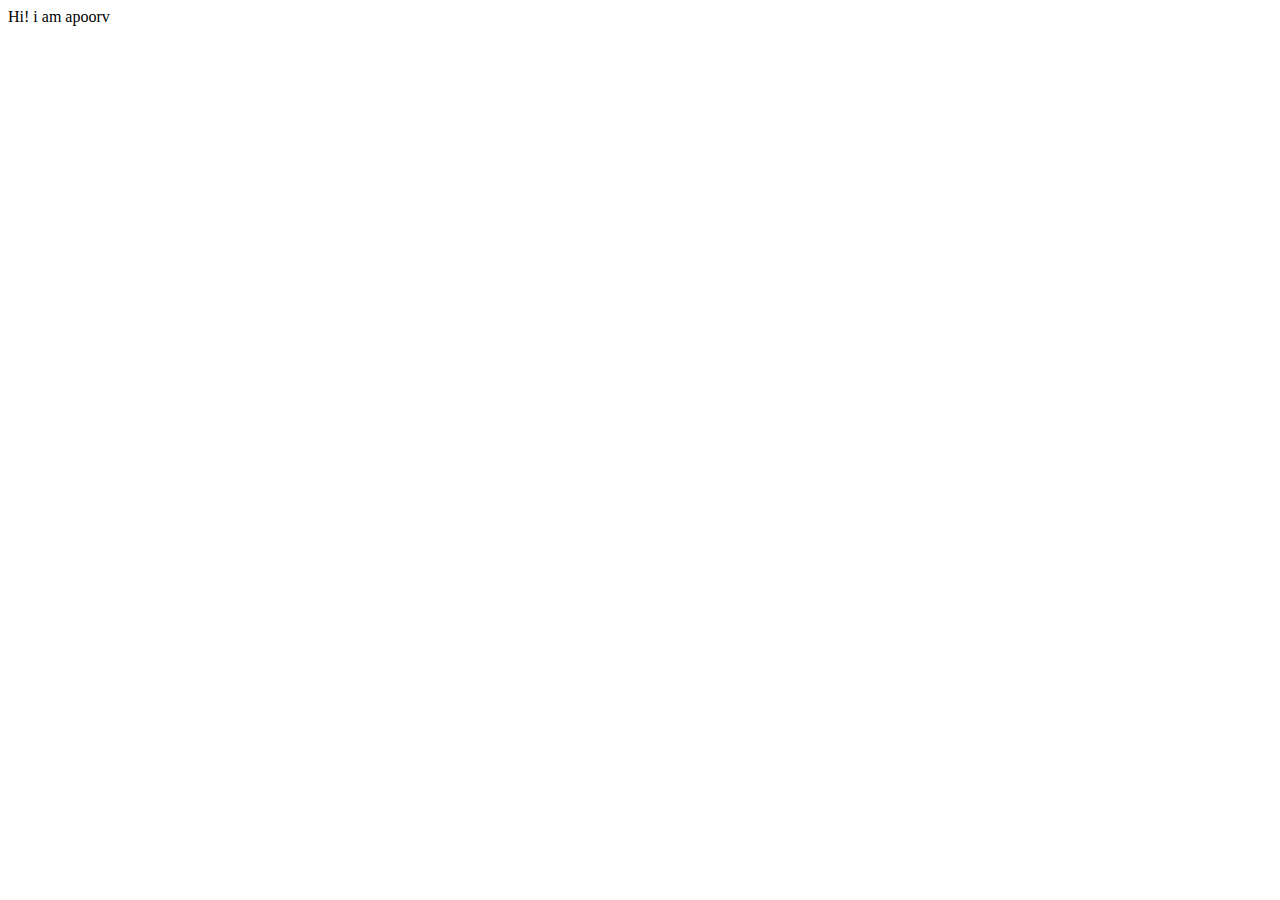
==== index.html @ f0c6bdab "initial commit" ====
<!DOCTYPE html>
<html lang="en">
<head>
    <meta charset="UTF-8">
    <meta http-equiv="X-UA-Compatible" content="IE=edge">
    <meta name="viewport" content="width=device-width, initial-scale=1.0">
    <title>Apoorv-Portfolio</title>
</head>
<body>
    Hi! i am apoorv
</body>
</html>
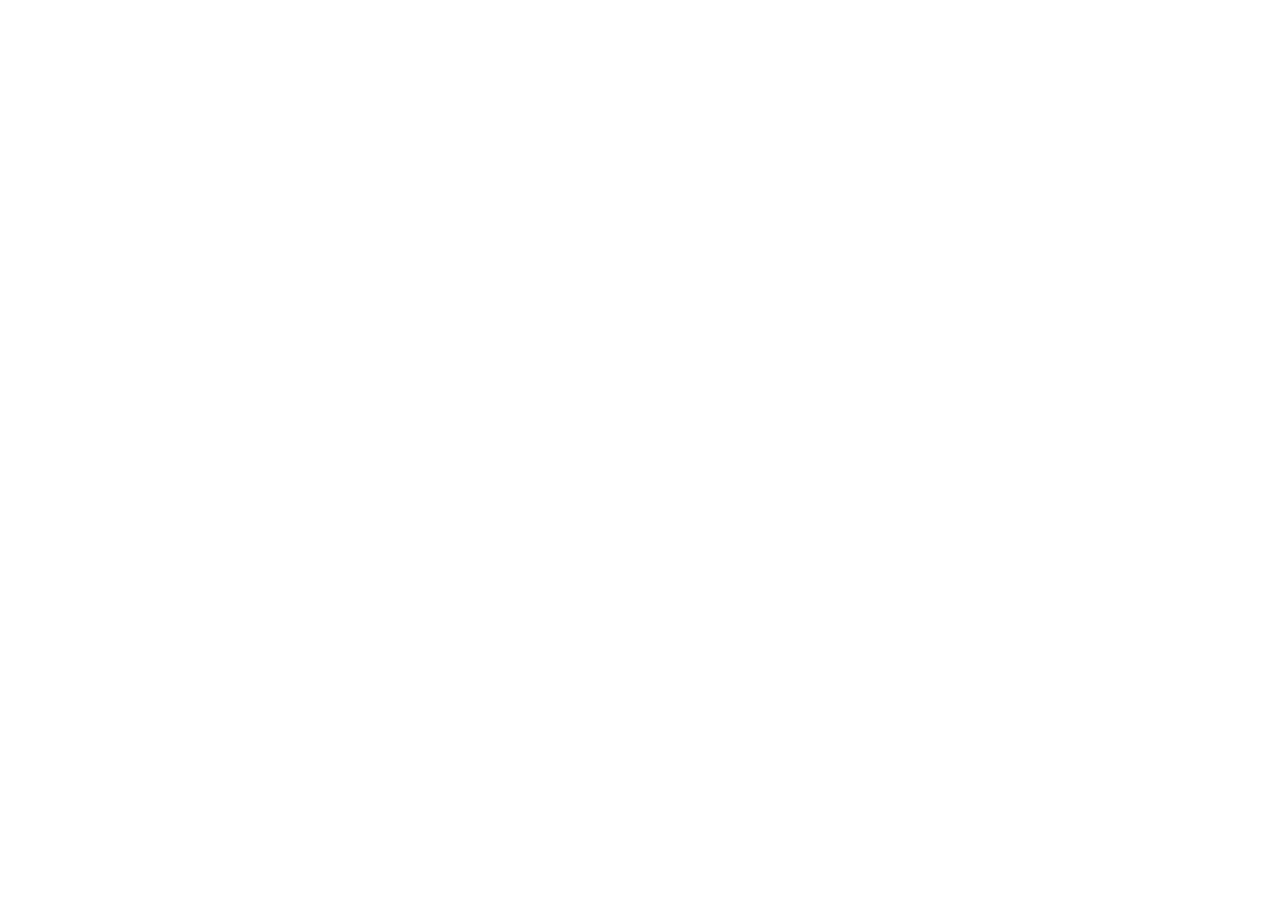
==== commit 06363cfa: "Update index.html" ====
--- a/index.html
+++ b/index.html
@@ -7,6 +7,5 @@
     <title>Apoorv-Portfolio</title>
 </head>
 <body>
-    Hi! i am apoorv
 </body>
 </html>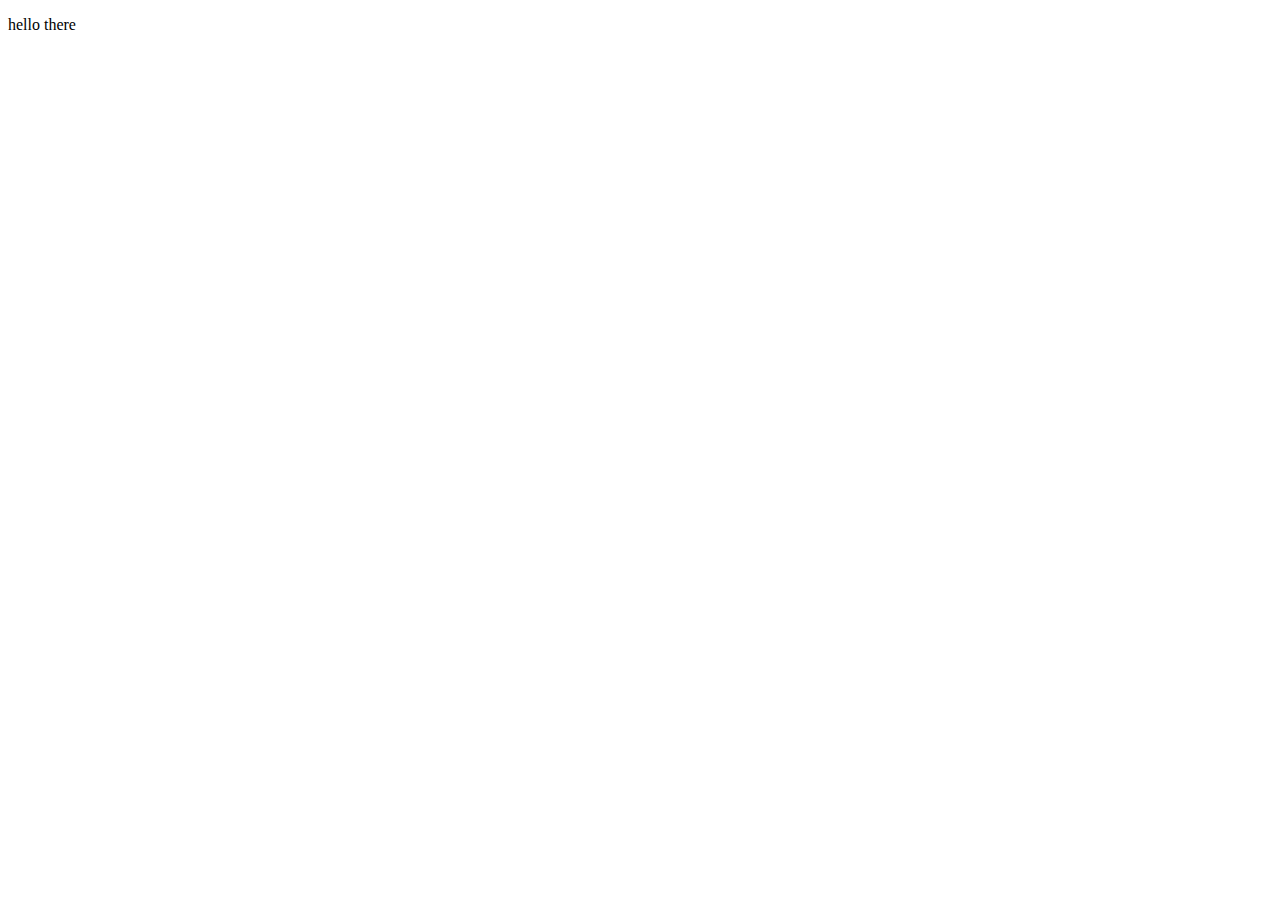
==== commit ce9ebf41: "added p tag" ====
--- a/index.html
+++ b/index.html
@@ -7,5 +7,7 @@
     <title>Apoorv-Portfolio</title>
 </head>
 <body>
+    <p>hello there</p>
+
 </body>
 </html>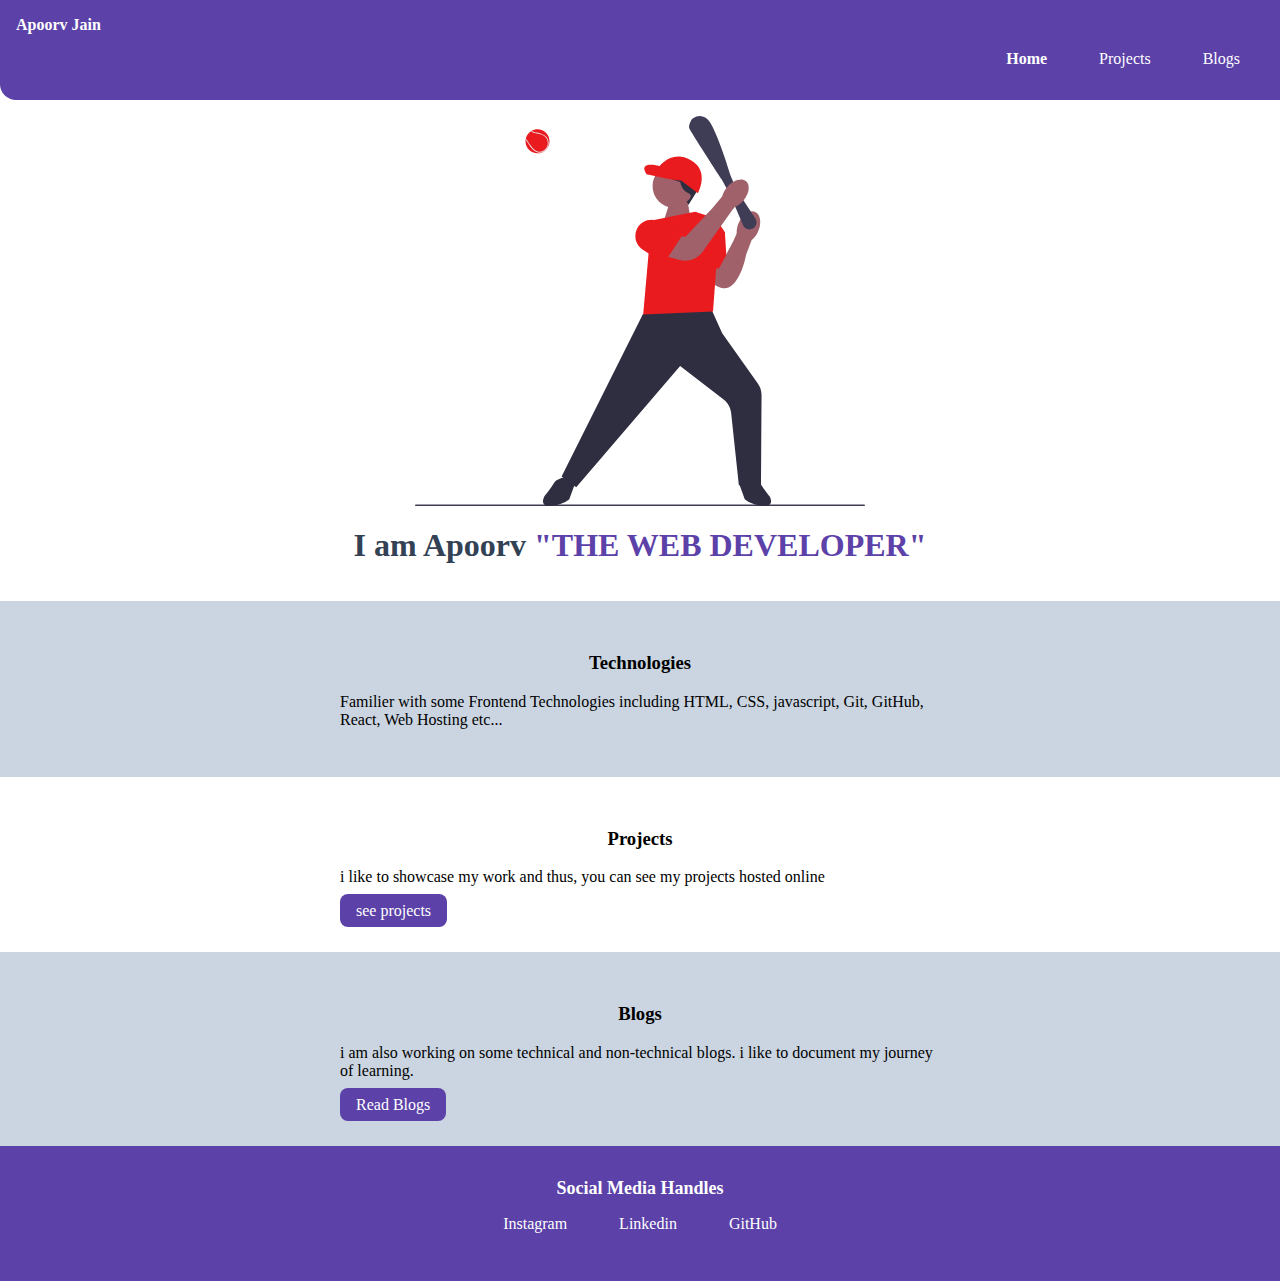
==== commit 1a13de0a: "updated portfolio" ====
--- a/index.html
+++ b/index.html
@@ -4,10 +4,74 @@
     <meta charset="UTF-8">
     <meta http-equiv="X-UA-Compatible" content="IE=edge">
     <meta name="viewport" content="width=device-width, initial-scale=1.0">
-    <title>Apoorv-Portfolio</title>
+    <title>Apoorv Jain Portfolio</title>
+    <link rel="stylesheet" href="style.css">
 </head>
 <body>
-    <p>hello there</p>
+    <nav class="navigation container">
+        <div class="navBrand">Apoorv Jain</div>
+        <ul class="non-bullets nav-pills">
+            <li class="list-style-inline">
+                <a class="link link-active" href="index.html">Home</a>
+            </li>
+            <li class="list-style-inline">
+                <a class="link" href="/projects.html">Projects</a>
+            </li>
+            <li class="list-style-inline">
+                <a class="link" href="/blogs.html">Blogs</a>
+            </li>
+        </ul>
+    </nav>
+	<header class="hero">
+        <img class="hero-img" src="/images/avatar.svg" />
+        <h1 class="hero-heading">I am Apoorv <span class="hero-spec">"THE WEB DEVELOPER"</span></h1>
+    </header>
+
+		<section class="section ow">
+			<div class="container container-center">
+			<h3>Technologies</h3>
+			<p>Familier with some Frontend Technologies including HTML, CSS, javascript, Git, GitHub, React, Web Hosting etc...</p>
+		</div>
+		</section>
+
+        <section class="section">
+			<div class="container container-center">
+			<h3>Projects</h3>
+			<p>i like to showcase my work and thus, you can see my projects hosted online</p>
+            <a class="link primary-link" href="/projects.html">see projects</a>
+		</div>
+		</section>
+
+        <section class="section ow">
+			<div class="container container-center">
+			<h3>Blogs</h3>
+			<p>i am also working on some technical and non-technical blogs. i like to document my journey of learning.</p>
+            <a class="link primary-link" href="/blogs.html">Read Blogs</a>
+		</div>
+		</section>
+
+        <footer class="footer">
+			<div class="footer-header">Social Media Handles</div>
+			<ul class="footer-links non-bullets">
+				<li class="list-style-inline">
+					<a class="link" href="https://instagram.com/ap00rv.13">
+						Instagram
+					</a>
+				</li>
+				<li class="list-style-inline">
+					<a class="link" href="https://www.linkedin.com/in/ap00rv13">
+						Linkedin
+					</a>
+				</li>
+				<li class="list-style-inline">
+					<a class="link" href="https://github.com/Ap0000rv">
+						GitHub
+					</a>
+				</li>
+				
+			</ul>
+		</footer>
+
 
 </body>
 </html>--- a/style.css
+++ b/style.css
@@ -0,0 +1,136 @@
+:root{
+    --primary-color: rgb(91, 65, 168);
+    --dark-grey: #334155;
+    --offwhite : #cbd5e1;
+}
+
+body{
+    margin: 0;
+}
+
+hr{
+    margin: 2rem;
+}
+
+.container{
+    padding-left: 1rem;
+    padding-right: 1rem;
+}
+
+.container-center{
+    max-width: 600px;
+    margin: auto;
+}
+
+.link{
+    text-decoration: none;
+    padding: 0.5rem 1rem;
+}
+
+.primary-link{
+    background-color: var(--primary-color);
+    border-radius: 0.5rem;
+    color:white;
+}
+
+.secondary-link{
+    color: var(--primary-color);
+    border-radius: 0.5rem;
+    border: 1px solid var(--primary-color);
+}
+
+.non-bullets{
+    list-style: none;
+}
+
+.list-style-inline{
+    display: inline;
+    padding: 0rem 0.5rem;
+}
+
+.navigation{
+    background-color: var(--primary-color); 
+    color: white;
+    padding: 1rem;
+    border-bottom-left-radius: 1rem;
+}
+
+
+
+.navigation .link{
+    background-color: var(--primary-color);
+    color: white;
+    
+}
+
+.navigation .nav-pills{
+    text-align: end;
+}
+
+.navigation .navBrand{
+    font-weight: bold;
+}
+
+.navigation .link-active{
+    font-weight: bold;
+}
+
+.hero{
+    padding: 1rem;
+}
+
+.hero .hero-img{
+    max-width: 450px;
+    display: block;
+    margin: auto;
+}
+
+.hero .hero-heading{
+    color: var(--dark-grey);
+    text-align: center;
+}
+
+.hero .hero-heading .hero-spec{
+    color: var(--primary-color);
+}
+
+.section{
+    padding: 2rem;
+}
+
+.section h3{
+    text-align: center;
+}
+
+.ow{
+    background-color: var(--offwhite);
+}
+
+.footer{
+    background-color: var(--primary-color);
+    padding: 2rem 1rem;
+    text-align: center;
+    color: white;
+
+}
+
+.footer .footer-header{
+    font-weight: bold;
+    font-size: large;
+}
+
+.footer .link{
+    color: white;
+}
+
+.footer ul{
+    padding-inline-start :0px ;
+}
+
+.footer .footer-links{
+    text-align: center;
+}
+
+.kuchbhi{
+    text-align: center;
+}